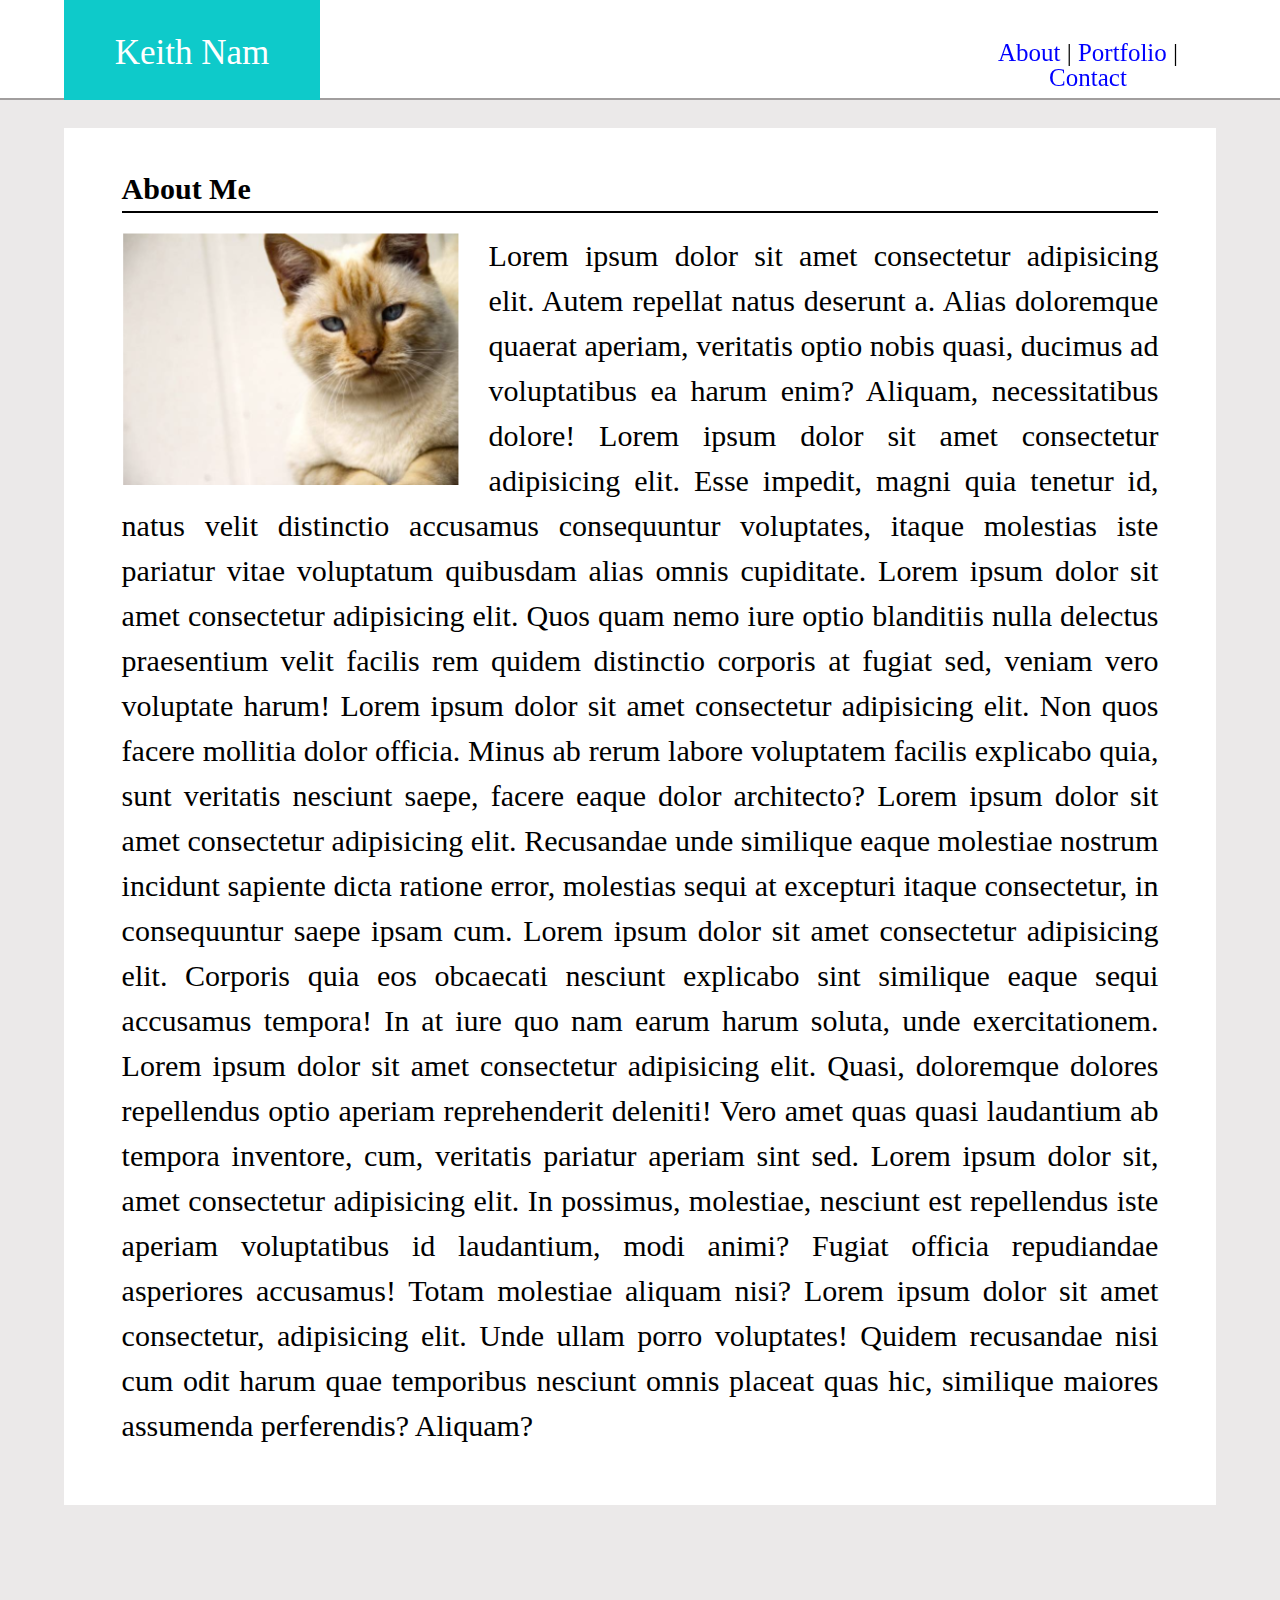
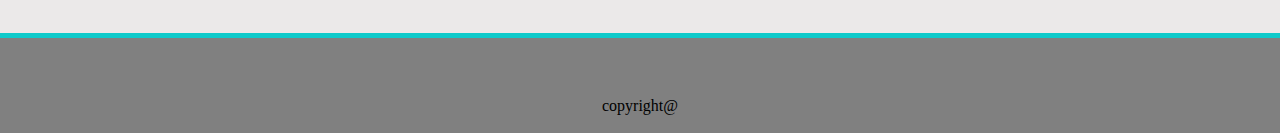
==== HW1/index.html @ c7a64af5 "update" ====
<!DOCTYPE html>
<html lang="en">
  <head>
    <meta charset="UTF-8" />
    <meta name="viewport" content="width=device-width, initial-scale=1.0" />
    <meta http-equiv="X-UA-Compatible" content="ie=edge" />
    <title>About Me</title>
    <link rel="stylesheet" type="text/css" href="assets/css/reset.css" />
    <link rel="stylesheet" type="text/css" href="assets/css/style.css" />
  </head>
  <body>
    <header>
        <div id="yourName">Keith Nam</div>
        <nav>
            <ul>
                <li><a href="file:///C:/Users/Keith/Desktop/Portfolio/HW1/index.html">About</a></li>
                |
                <li><a href="file:///C:/Users/Keith/Desktop/Portfolio/HW1/Portfolio.html">Portfolio</a></li>
                |
                <li><a href="file:///C:/Users/Keith/Desktop/Portfolio/HW1/contact.html">Contact</a></li>
            </ul>
        </nav>
    </header>
    <main class="wrapper">
        <section>
            <p id="aboutMe">About Me</p> 
        
            <p id="words">
                <img id="catPic" src="assets/images/catPic.PNG" alt="assets/images/cat picture" />
            Lorem ipsum dolor sit amet consectetur adipisicing elit. Autem repellat natus deserunt a. Alias doloremque quaerat aperiam, veritatis optio nobis quasi, ducimus ad voluptatibus ea harum enim? Aliquam, necessitatibus dolore!

            Lorem ipsum dolor sit amet consectetur adipisicing elit. Esse impedit, magni quia tenetur id, natus velit distinctio accusamus consequuntur voluptates, itaque molestias iste pariatur vitae voluptatum quibusdam alias omnis cupiditate.

            Lorem ipsum dolor sit amet consectetur adipisicing elit. Quos quam nemo iure optio blanditiis nulla delectus praesentium velit facilis rem quidem distinctio corporis at fugiat sed, veniam vero voluptate harum!

            Lorem ipsum dolor sit amet consectetur adipisicing elit. Non quos facere mollitia dolor officia. Minus ab rerum labore voluptatem facilis explicabo quia, sunt veritatis nesciunt saepe, facere eaque dolor architecto?

            Lorem ipsum dolor sit amet consectetur adipisicing elit. Recusandae unde similique eaque molestiae nostrum incidunt sapiente dicta ratione error, molestias sequi at excepturi itaque consectetur, in consequuntur saepe ipsam cum.

            Lorem ipsum dolor sit amet consectetur adipisicing elit. Corporis quia eos obcaecati nesciunt explicabo sint similique eaque sequi accusamus tempora! In at iure quo nam earum harum soluta, unde exercitationem.

            Lorem ipsum dolor sit amet consectetur adipisicing elit. Quasi, doloremque dolores repellendus optio aperiam reprehenderit deleniti! Vero amet quas quasi laudantium ab tempora inventore, cum, veritatis pariatur aperiam sint sed.

            Lorem ipsum dolor sit, amet consectetur adipisicing elit. In possimus, molestiae, nesciunt est repellendus iste aperiam voluptatibus id laudantium, modi animi? Fugiat officia repudiandae asperiores accusamus! Totam molestiae aliquam nisi?

            Lorem ipsum dolor sit amet consectetur, adipisicing elit. Unde ullam porro voluptates! Quidem recusandae nisi cum odit harum quae temporibus nesciunt omnis placeat quas hic, similique maiores assumenda perferendis? Aliquam?





            </p> 
<!-- <div class="clear"></div> -->



        </section>
      

        
    </main>
    
        <footer>copyright@</footer>

</body>
</html>
---- HW1/assets/css/style.css ----
* {
  box-sizing: border-box;
}

body {
  background-color: red;
}

header {
  position: fixed;
  top: 0;
  left: 0;
  width: 100%;
  height: 100px;
  background-color: white;
  border-bottom: 2px solid rgb(161, 158, 158);
  z-index: 1;
}

#yourName {
  position: fixed;
  top: inherit;
  left: 5%;
  width: 20%;
  height: inherit;
  background-color: rgb(14, 202, 202);
  text-align: center;
  font-size: 35px;
  color: white;
  padding-top: 35px;
}

nav {
  position: fixed;
  top: inherit;
  right: 5%;
  width: 20%;
  height: inherit;
  text-align: center;
  font-size: 25px;
  padding-top: 40px;
  /* background: pink; */
}

ul li {
  display: inline;
}

a {
  text-decoration: none;
  color: blue;
}
/* ------------------------------------------------------------------------------- */
.wrapper {
  background: rgb(235, 233, 233);
  width: 100%;
  padding: 10% 5%;
  /* margin: unset auto; */
  /* min-height: 100px; */
}

  section {
    top: 100px;
    padding: 5%;
    background: white;
  }
    #aboutMe {
      background-color: white;
      border-bottom: 2px solid black;
      font-size: 30px;
      font-weight: bold;
      text-align: 10%;
      position: relative;
      top: -20px;
    }
    #words {
      background-color: white;
      font-size: 30px;
      text-align: justify;
    }
    #catPic {
      float: left;
      margin-right: 30px;
    }
    p {
      line-height: 45px;
      background-color: white;
    }
    .clear {
      clear: both;
    }
footer {
  width: 100%;
  height: 100px;
  position: relative;
  bottom: 0;
  left: 0;
  text-align: center;
  padding-top: 60px;
  background-color: gray;
  border-top: 5px solid rgb(14, 202, 202);
  ;
}
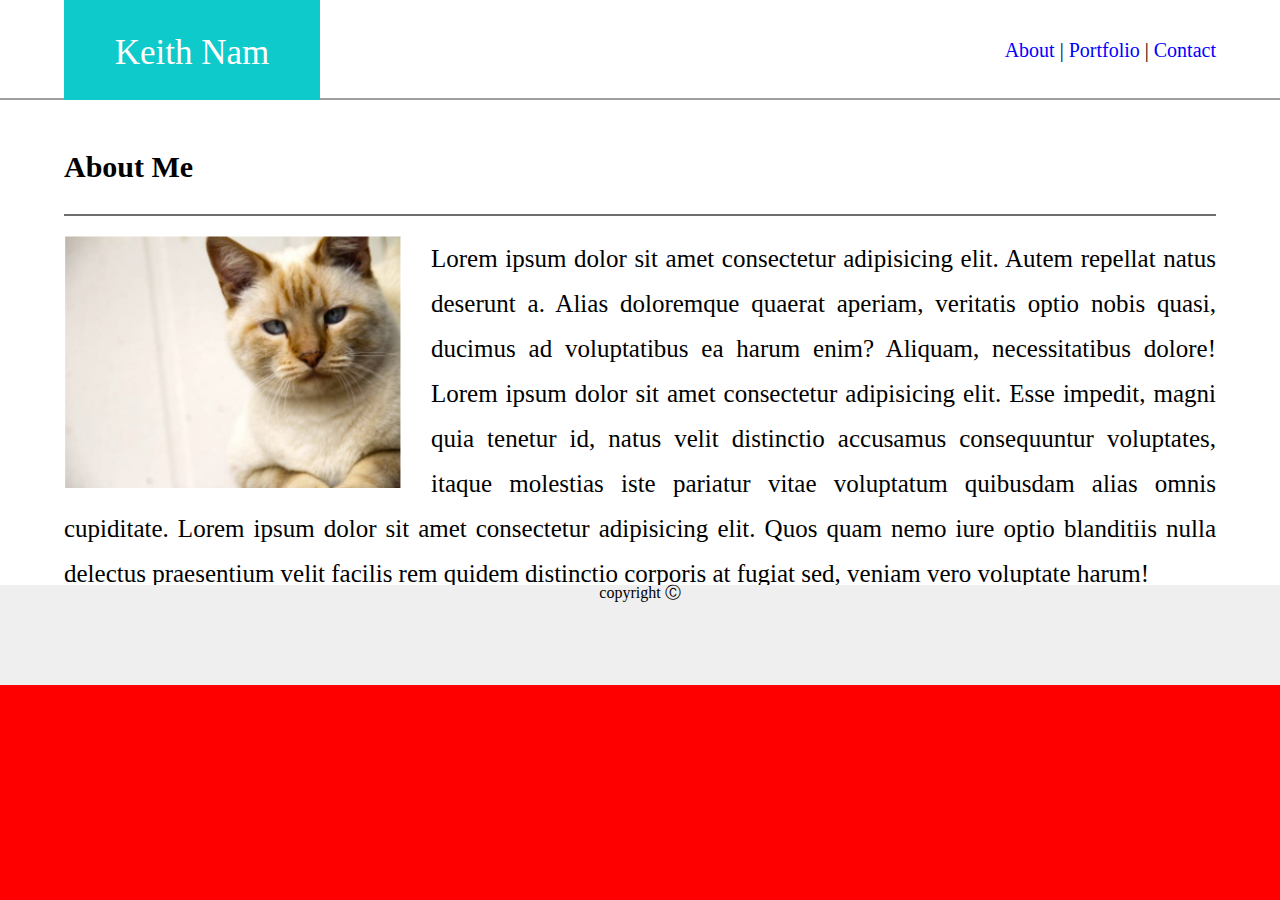
==== commit a98c0215: "starting files" ====
--- a/HW1/index.html
+++ b/HW1/index.html
@@ -13,11 +13,11 @@
         <div id="yourName">Keith Nam</div>
         <nav>
             <ul>
-                <li><a href="file:///C:/Users/Keith/Desktop/Portfolio/HW1/index.html">About</a></li>
+                <li><a href="file:///C:/Users/Keith/Desktop/Files/Portfolio/HW1/index.html">About</a></li>
                 |
                 <li><a href="file:///C:/Users/Keith/Desktop/Portfolio/HW1/Portfolio.html">Portfolio</a></li>
                 |
-                <li><a href="file:///C:/Users/Keith/Desktop/Portfolio/HW1/contact.html">Contact</a></li>
+                <li><a href="file:///C:/Users/Keith/Desktop/Files/Portfolio/HW1/contact.html">Contact</a></li>
             </ul>
         </nav>
     </header>
@@ -26,27 +26,12 @@
             <p id="aboutMe">About Me</p> 
         
             <p id="words">
-                <img id="catPic" src="assets/images/catPic.PNG" alt="assets/images/cat picture" />
+                <img id="catPic" src="assets/images/catPic.PNG" alt="cat picture" />
             Lorem ipsum dolor sit amet consectetur adipisicing elit. Autem repellat natus deserunt a. Alias doloremque quaerat aperiam, veritatis optio nobis quasi, ducimus ad voluptatibus ea harum enim? Aliquam, necessitatibus dolore!
 
             Lorem ipsum dolor sit amet consectetur adipisicing elit. Esse impedit, magni quia tenetur id, natus velit distinctio accusamus consequuntur voluptates, itaque molestias iste pariatur vitae voluptatum quibusdam alias omnis cupiditate.
 
             Lorem ipsum dolor sit amet consectetur adipisicing elit. Quos quam nemo iure optio blanditiis nulla delectus praesentium velit facilis rem quidem distinctio corporis at fugiat sed, veniam vero voluptate harum!
-
-            Lorem ipsum dolor sit amet consectetur adipisicing elit. Non quos facere mollitia dolor officia. Minus ab rerum labore voluptatem facilis explicabo quia, sunt veritatis nesciunt saepe, facere eaque dolor architecto?
-
-            Lorem ipsum dolor sit amet consectetur adipisicing elit. Recusandae unde similique eaque molestiae nostrum incidunt sapiente dicta ratione error, molestias sequi at excepturi itaque consectetur, in consequuntur saepe ipsam cum.
-
-            Lorem ipsum dolor sit amet consectetur adipisicing elit. Corporis quia eos obcaecati nesciunt explicabo sint similique eaque sequi accusamus tempora! In at iure quo nam earum harum soluta, unde exercitationem.
-
-            Lorem ipsum dolor sit amet consectetur adipisicing elit. Quasi, doloremque dolores repellendus optio aperiam reprehenderit deleniti! Vero amet quas quasi laudantium ab tempora inventore, cum, veritatis pariatur aperiam sint sed.
-
-            Lorem ipsum dolor sit, amet consectetur adipisicing elit. In possimus, molestiae, nesciunt est repellendus iste aperiam voluptatibus id laudantium, modi animi? Fugiat officia repudiandae asperiores accusamus! Totam molestiae aliquam nisi?
-
-            Lorem ipsum dolor sit amet consectetur, adipisicing elit. Unde ullam porro voluptates! Quidem recusandae nisi cum odit harum quae temporibus nesciunt omnis placeat quas hic, similique maiores assumenda perferendis? Aliquam?
-
-
-
 
 
             </p> 
@@ -60,7 +45,7 @@
         
     </main>
     
-        <footer>copyright@</footer>
+        <footer>copyright &#x24B8;</footer>
 
 </body>
 </html>
--- a/HW1/assets/css/style.css
+++ b/HW1/assets/css/style.css
@@ -4,14 +4,15 @@
 
 body {
   background-color: red;
+  position: relative;
 }
 
 header {
+  width: 100%;
+  height: 100px;
   position: fixed;
   top: 0;
   left: 0;
-  width: 100%;
-  height: 100px;
   background-color: white;
   border-bottom: 2px solid rgb(161, 158, 158);
   z-index: 1;
@@ -36,10 +37,10 @@
   right: 5%;
   width: 20%;
   height: inherit;
-  text-align: center;
-  font-size: 25px;
+  text-align: right;
+  font-size: 20px;
   padding-top: 40px;
-  /* background: pink; */
+  /* background-color: pink; */
 }
 
 ul li {
@@ -50,54 +51,61 @@
   text-decoration: none;
   color: blue;
 }
-/* ------------------------------------------------------------------------------- */
 .wrapper {
-  background: rgb(235, 233, 233);
-  width: 100%;
-  padding: 10% 5%;
-  /* margin: unset auto; */
-  /* min-height: 100px; */
+  min-height: 100%;
+ margin-bottom: -100px;
 }
 
-  section {
-    top: 100px;
-    padding: 5%;
-    background: white;
+/* .wrapper::after {
+  display: block;
+} */
+
+section {
+  /* top: 100px; */
+  padding: 5%;
+  background: white;
+  margin-top: 100px;
+  /* position: absolute; */
+
+}
+  #aboutMe {
+    background-color: white;
+    border-bottom: 2px solid rgb(110, 110, 110);
+    font-size: 30px;
+    font-weight: bold;
+    text-align: 10%;
+    position: relative;
+    top: -20px;
   }
-    #aboutMe {
-      background-color: white;
-      border-bottom: 2px solid black;
-      font-size: 30px;
-      font-weight: bold;
-      text-align: 10%;
-      position: relative;
-      top: -20px;
-    }
-    #words {
-      background-color: white;
-      font-size: 30px;
-      text-align: justify;
-    }
-    #catPic {
-      float: left;
-      margin-right: 30px;
-    }
-    p {
-      line-height: 45px;
-      background-color: white;
-    }
-    .clear {
-      clear: both;
-    }
-footer {
-  width: 100%;
-  height: 100px;
-  position: relative;
-  bottom: 0;
-  left: 0;
-  text-align: center;
-  padding-top: 60px;
-  background-color: gray;
-  border-top: 5px solid rgb(14, 202, 202);
-  ;
+  #words {
+    background-color: white;
+    font-size: 25px;
+    text-align: justify;
+  }
+  #catPic {
+    float: left;
+    margin-right: 30px;
+  }
+  p {
+    line-height: 45px;
+    background-color: white;
+    padding-bottom: 25px;
+  }
+  .clear {
+    clear: both;
+  }
+
+  
+
+ 
+  footer {
+    height: 100px;
+    position: absolute;
+    right: 0;
+    bottom: 0;
+    left: 0;
+  
+    background-color: #efefef;
+    text-align: center;
+  
 }
